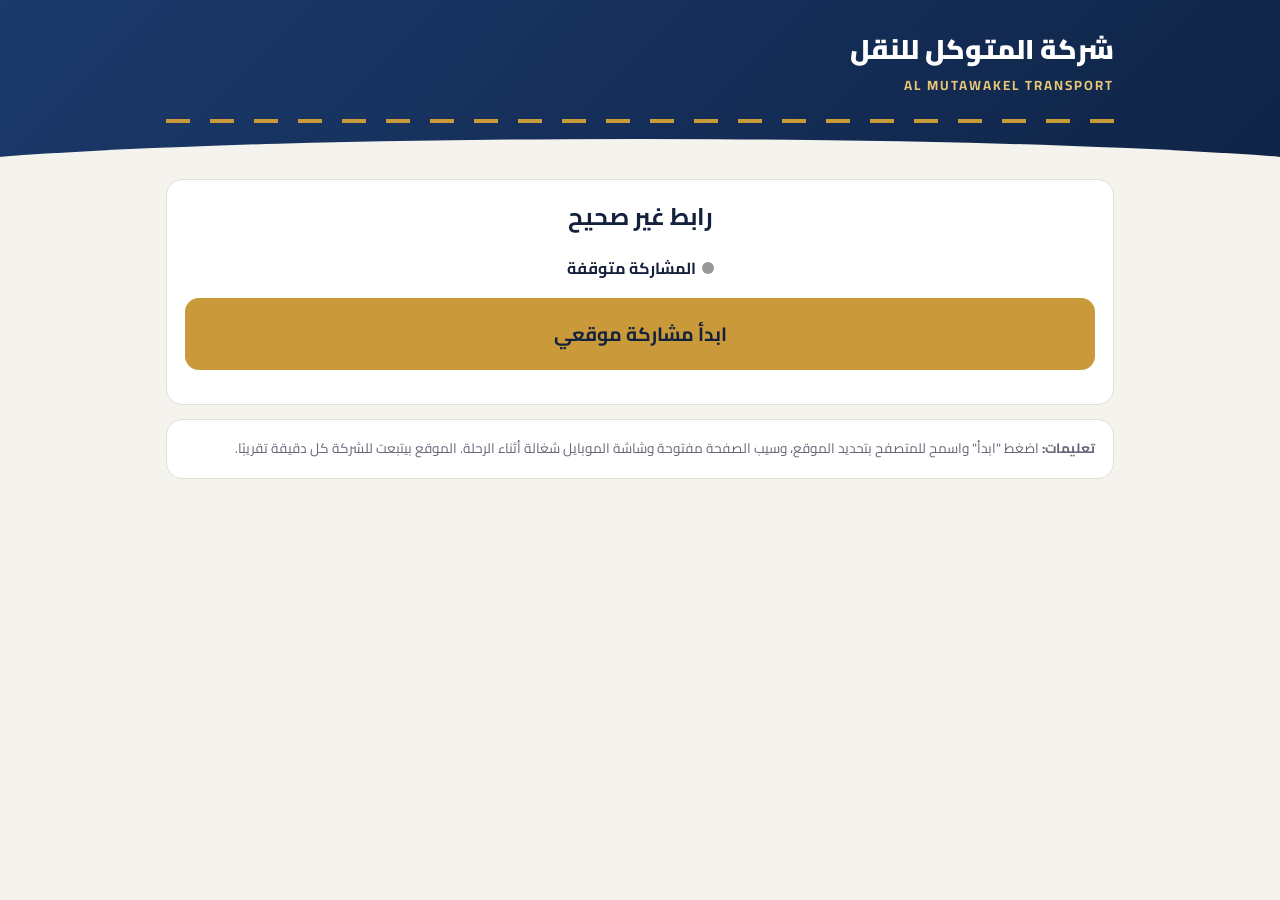
==== driver.html @ 0d648919 "Add files via upload" ====
<!DOCTYPE html>
<html lang="ar" dir="rtl">
<head>
<meta charset="utf-8">
<meta name="viewport" content="width=device-width, initial-scale=1, viewport-fit=cover">
<title>المتوكل للنقل | صفحة السائق</title>
<link href="https://fonts.googleapis.com/css2?family=Cairo:wght@400;700;900&display=swap" rel="stylesheet">
<link rel="stylesheet" href="style.css">
<style>
.big{width:100%;padding:18px;font-size:1.2rem;border-radius:14px}
.pulse{display:inline-block;width:12px;height:12px;border-radius:50%;background:#2a9d5c;margin-left:6px;animation:pl 1.4s infinite}
@keyframes pl{50%{opacity:.25}}
.off{background:#999;animation:none}
.err{color:#c0392b;font-weight:700}
</style>
</head>
<body>
<header><div class="wrap">
<div class="brand"><div><h1>شركة المتوكل للنقل</h1><small>AL MUTAWAKEL TRANSPORT</small></div></div>
<div class="road"></div>
</div></header>
<main class="wrap">
<div class="card" style="text-align:center">
<h2 id="hi" style="margin-top:0">جاري التحميل...</h2>
<p class="mut" id="dest"></p>
<p><span class="pulse off" id="dot"></span><b id="st">المشاركة متوقفة</b></p>
<button class="btn g big" id="go" onclick="toggle()">ابدأ مشاركة موقعي</button>
<p id="info" class="mut"></p>
<p id="err" class="err"></p>
</div>
<div class="card mut">
<b>تعليمات:</b> اضغط "ابدأ" واسمح للمتصفح بتحديد الموقع، وسيب الصفحة مفتوحة وشاشة الموبايل شغالة أثناء الرحلة. الموقع بيتبعت للشركة كل دقيقة تقريبًا.
</div>
</main>
<script src="driver.js"></script>
</body>
</html>
---- style.css ----
:root{box-sizing:border-box;padding-top:env(safe-area-inset-top,0px);padding-bottom:env(safe-area-inset-bottom,0px);
--bg:#f5f3ee;--card:#fff;--ink:#14213d;--mut:#667;--navy:#1b3a6b;--gold:#c9993a;--line:#e3dfd3}
html{scroll-padding-top:env(safe-area-inset-top,0px)}
@media(prefers-color-scheme:dark){:root:not([data-theme="light"]){--bg:#0d1526;--card:#16223b;--ink:#eef1f8;--mut:#9aa6c2;--navy:#6f98e0;--gold:#e0b04f;--line:#27365a}}
:root[data-theme="dark"]{--bg:#0d1526;--card:#16223b;--ink:#eef1f8;--mut:#9aa6c2;--navy:#6f98e0;--gold:#e0b04f;--line:#27365a}
*{box-sizing:border-box}
body{margin:0;background:var(--bg);color:var(--ink);font-family:Cairo,Tahoma,Arial,sans-serif;line-height:1.6}
header{background:linear-gradient(135deg,#1b3a6b,#0f2447);color:#fff;padding:28px 18px 56px;position:relative;overflow:hidden}
header:after{content:"";position:absolute;inset:auto -10% -40px -10%;height:80px;background:var(--bg);border-radius:50% 50% 0 0}
.wrap{max-width:980px;margin:0 auto;padding:0 16px}
.brand{display:flex;align-items:center;gap:14px}
.brand h1{margin:0;font-size:1.7rem;font-weight:900}
.brand small{color:#e8c777;letter-spacing:2px;font-weight:700}
.road{height:4px;margin-top:22px;background:repeating-linear-gradient(90deg,#c9993a 0 24px,transparent 24px 44px);animation:mv 2s linear infinite}
@keyframes mv{to{background-position:-44px 0}}
@media(prefers-reduced-motion:reduce){.road{animation:none}}
main{margin-top:-24px;position:relative;z-index:2;padding-bottom:40px}
.tabs{display:flex;gap:8px;margin-bottom:14px}
.tabs button{flex:1;padding:12px;border:0;border-radius:12px;background:var(--card);color:var(--ink);font:700 1rem Cairo,sans-serif;cursor:pointer;border:1px solid var(--line)}
.tabs button.on{background:var(--gold);color:#14213d;border-color:var(--gold)}
.card{background:var(--card);border:1px solid var(--line);border-radius:16px;padding:18px;margin-bottom:14px}
.grid{display:grid;grid-template-columns:repeat(auto-fit,minmax(220px,1fr));gap:12px}
label{display:block;font-weight:700;font-size:.9rem;margin-bottom:4px}
input,select{width:100%;padding:11px;border-radius:10px;border:1px solid var(--line);background:var(--bg);color:var(--ink);font:inherit}
.btn{padding:11px 18px;border:0;border-radius:10px;background:var(--navy);color:#fff;font:700 .95rem Cairo,sans-serif;cursor:pointer}
.btn.g{background:var(--gold);color:#14213d}.btn.s{padding:6px 10px;font-size:.8rem}
.stats{display:grid;grid-template-columns:repeat(3,1fr);gap:10px;margin-bottom:14px}
.stats div{background:var(--card);border:1px solid var(--line);border-radius:14px;padding:12px;text-align:center}
.stats b{display:block;font-size:1.6rem;color:var(--gold)}
.row{display:flex;justify-content:space-between;align-items:center;gap:8px;flex-wrap:wrap;padding:12px 0;border-bottom:1px dashed var(--line)}
.row:last-child{border:0}
.tag{background:var(--navy);color:#fff;border-radius:99px;padding:2px 10px;font-size:.75rem}
.bar{height:8px;background:var(--line);border-radius:9px;overflow:hidden;margin-top:6px;min-width:160px}
.bar i{display:block;height:100%;background:var(--gold)}
svg.map{width:100%;height:auto;background:var(--bg);border-radius:12px;border:1px solid var(--line)}
.mut{color:var(--mut);font-size:.85rem}
.ok{color:#2a9d5c;font-weight:700}
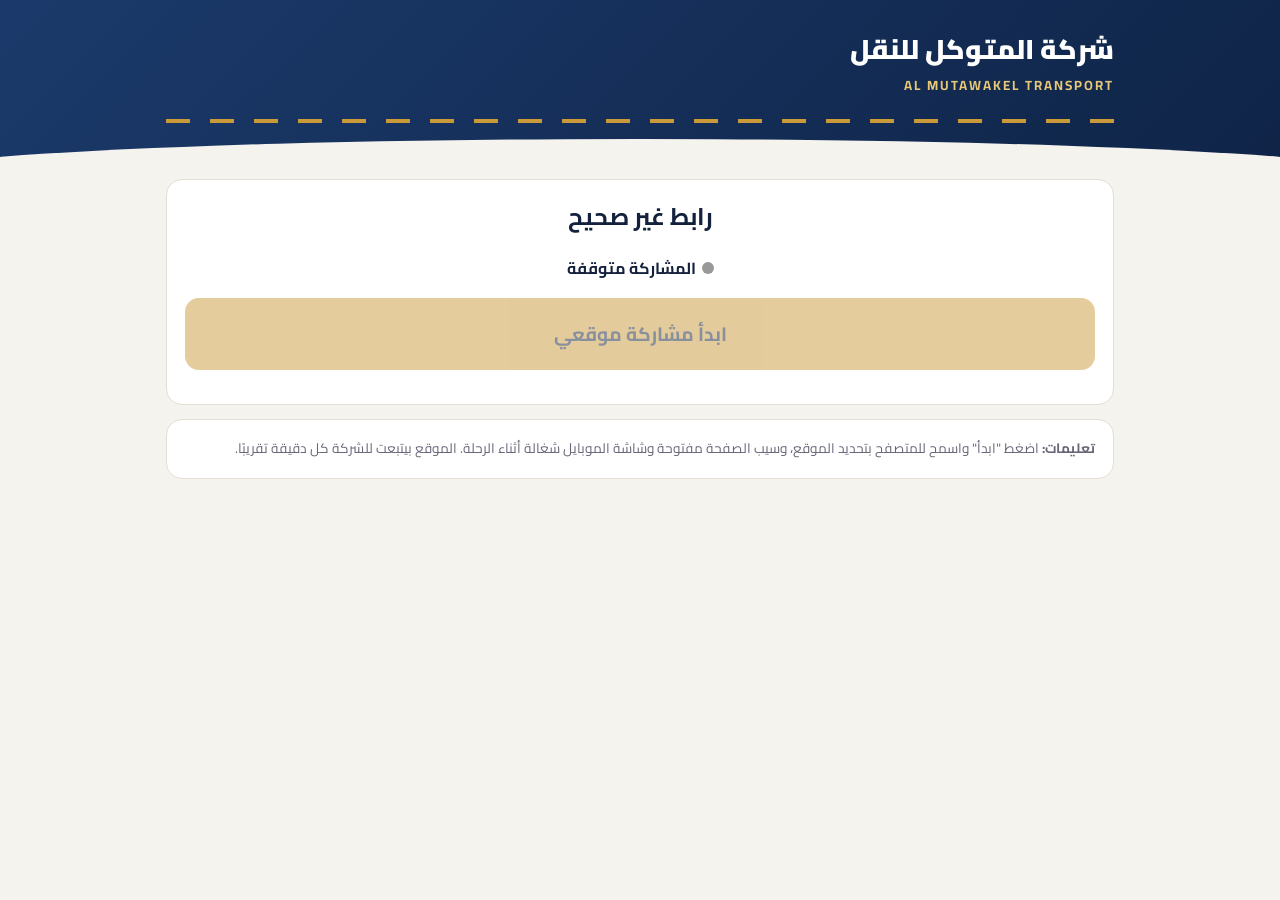
==== commit 68cef4e1: "Add files via upload" ====
--- a/driver.html
+++ b/driver.html
@@ -12,6 +12,7 @@
 @keyframes pl{50%{opacity:.25}}
 .off{background:#999;animation:none}
 .err{color:#c0392b;font-weight:700}
+a[hidden]{display:none!important}
 </style>
 </head>
 <body>
@@ -25,6 +26,7 @@
 <p class="mut" id="dest"></p>
 <p><span class="pulse off" id="dot"></span><b id="st">المشاركة متوقفة</b></p>
 <button class="btn g big" id="go" onclick="toggle()">ابدأ مشاركة موقعي</button>
+<p><a id="nav" class="btn big" hidden target="_blank" rel="noopener" style="display:block;text-decoration:none;background:var(--navy);color:#fff">افتح الطريق في خرائط جوجل</a></p>
 <p id="info" class="mut"></p>
 <p id="err" class="err"></p>
 </div>
@@ -32,6 +34,8 @@
 <b>تعليمات:</b> اضغط "ابدأ" واسمح للمتصفح بتحديد الموقع، وسيب الصفحة مفتوحة وشاشة الموبايل شغالة أثناء الرحلة. الموقع بيتبعت للشركة كل دقيقة تقريبًا.
 </div>
 </main>
+<script src="config.js"></script>
+<script src="common.js"></script>
 <script src="driver.js"></script>
 </body>
 </html>
--- a/style.css
+++ b/style.css
@@ -32,6 +32,16 @@
 .tag{background:var(--navy);color:#fff;border-radius:99px;padding:2px 10px;font-size:.75rem}
 .bar{height:8px;background:var(--line);border-radius:9px;overflow:hidden;margin-top:6px;min-width:160px}
 .bar i{display:block;height:100%;background:var(--gold)}
-svg.map{width:100%;height:auto;background:var(--bg);border-radius:12px;border:1px solid var(--line)}
+#map{direction:ltr;height:440px;border-radius:12px;border:1px solid var(--line);z-index:0}
+.trk{font-size:22px;line-height:32px;text-align:center;width:36px;height:36px;border-radius:50%;background:#c9993a;border:2px solid #1b3a6b;box-shadow:0 2px 6px #0004}
+.trk.done{background:#2a9d5c}
+.leaflet-popup-content{direction:rtl;font-family:Cairo,sans-serif}
 .mut{color:var(--mut);font-size:.85rem}
 .ok{color:#2a9d5c;font-weight:700}
+.srch{display:flex;gap:8px}.srch input{flex:1}
+#res .opt{display:block;width:100%;text-align:right;margin-top:6px;padding:10px;border-radius:10px;border:1px solid var(--line);background:var(--bg);color:var(--ink);font:inherit;cursor:pointer}
+#res .opt:hover{border-color:var(--gold)}
+#pmap{direction:ltr;height:300px;border-radius:12px;border:1px solid var(--line);z-index:0;margin-top:8px}
+.pin{font-size:28px;line-height:28px;background:none;border:0}
+.trk.old{background:#999;filter:grayscale(.6)}
+button:disabled{opacity:.5;cursor:not-allowed}
